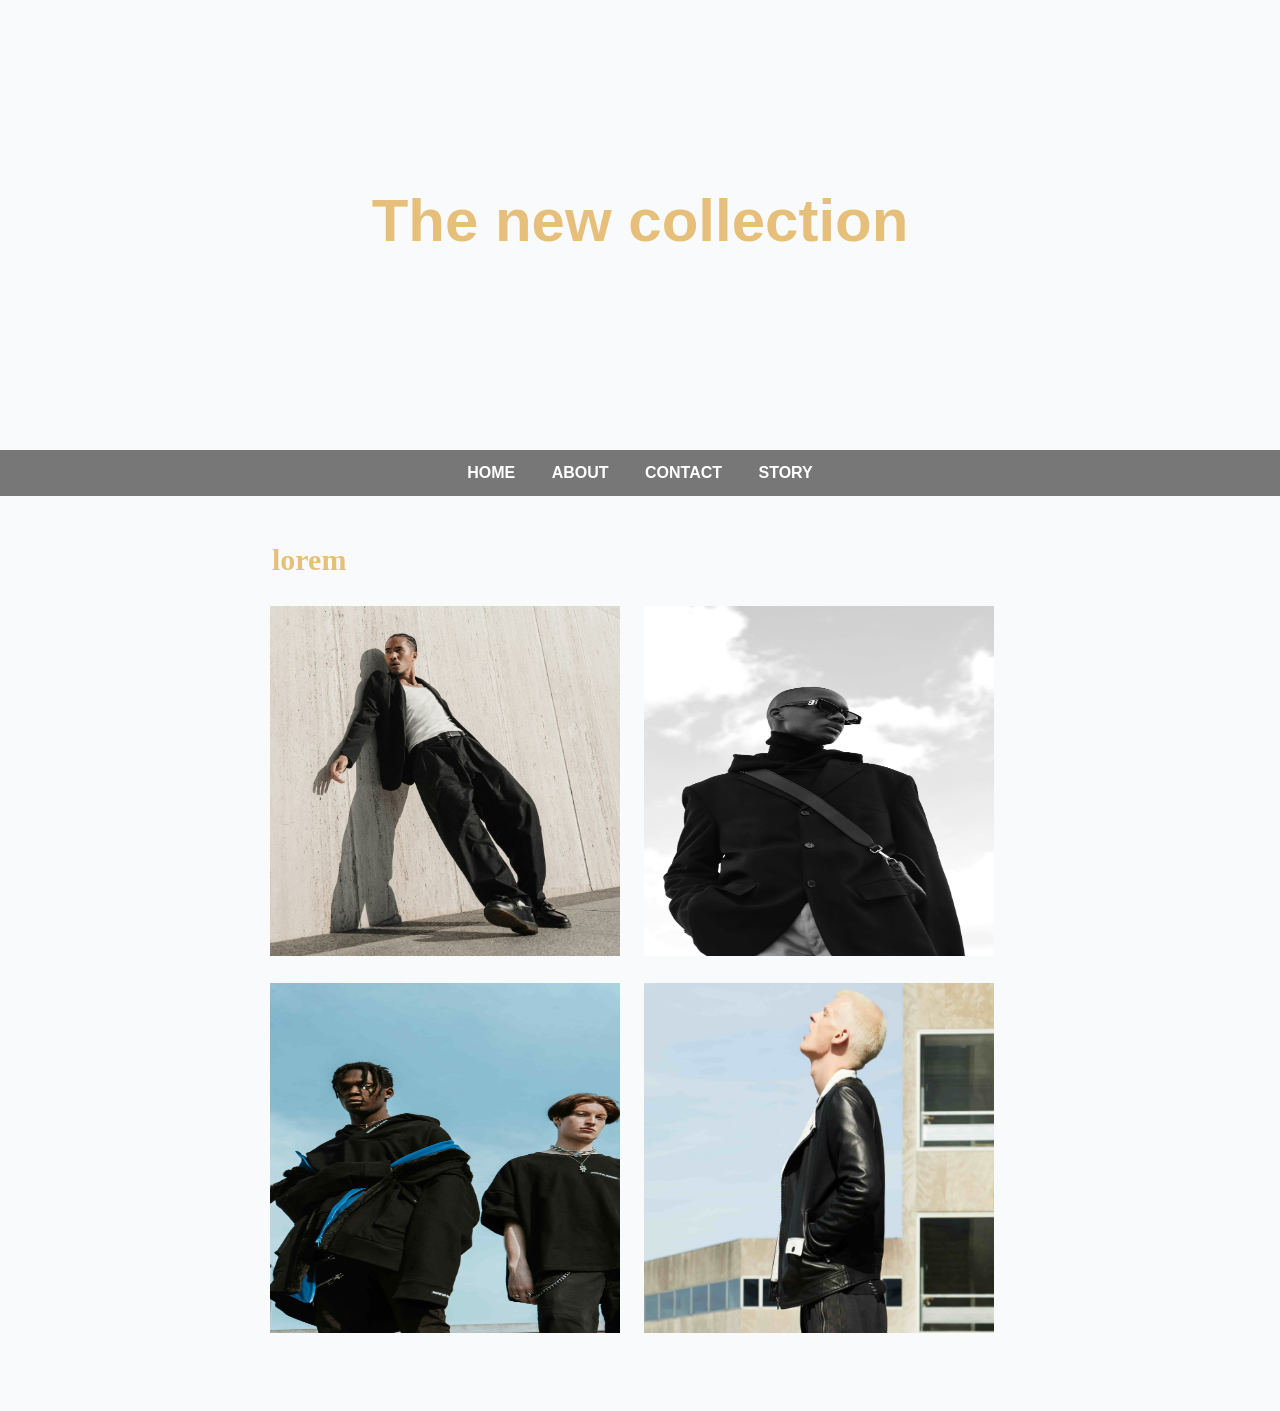
==== projeto moda/home.html @ cc37bfb7 "Add files via upload" ====
<!DOCTYPE html>
<html lang="pt-br">

<head>
    <meta charset="UTF-8">
    <meta name="viewport" content="width=device-width, initial-scale=1.0">
    <title>Document</title>
    <link rel="stylesheet" href="css/style.css">
    <link rel="preconnect" href="https://fonts.googleapis.com">
    <link rel="preconnect" href="https://fonts.gstatic.com" crossorigin>

</head>

<body>
    <header class="hero">
        <h1>The new collection</h1>
    </header>
</body>
<nav>
    <a href="home.html">HOME</a>
    <a href="about.html">ABOUT</a>
    <a href="index.html">CONTACT</a>
    <a href="story.html">STORY</a>
</nav>
<main>
    <section>
        <h2> lorem </h2>
        <figure> <img src="img.jpg/homem2.jpg"
                alt="homem de pele escura encostado na parede com uma jaqueta peta, camisa branca, calça preta e sapato preto"
                width="350"
                height="350"loading="lazy">
        </figure>

        <figure> <img src="img.jpg/homem1.jpg"
                alt="homem de pele escura com um sobretudo preto, calça alfaiataria e bolsa transversal"    width="350"
                height="350" loading="lazy">
        </figure>
        
            <figure> <img src="img.jpg/homens3.jpg" alt="homem de pele escura encostado na parede com uma jaqueta peta, camisa branca, calça preta e sapato preto"
                width="350"
                height="350"
                loading="lazy">
            </figure> <figure> <img src="img.jpg/homeb1.jpg" alt="homem de pele branca, com jaqueta de couro, calça preta e cabelo loiro"
                width="350"
                height="350"
                loading="lazy">
            </figure>

        </section>
    </section>
</main>

</html>
---- projeto moda/css/style.css ----
/* Reset e base */
*, *::before, *::after {
    box-sizing: border-box;
    margin: 0;
    padding: 0;
}
body {
    font-family: 'Segoe UI', Arial, sans-serif;
    font-size: 16px;
    line-height: 1.6;
    color: #e6c07a;
    background-color: #f8fafc;
  }

.hero{
    height: 50vh; /*altura da tela*/
    background-image: url(/img.jpg/homem1cortado.jpg);
    background-size: cover;
    filter: blur(100%) ; /*não esta funcionando, tenho que arrumar*/
    background-position: center;
    background-repeat: no-repeat;
    display: flex;
    justify-content: center;
    align-items: center;
    text-align: center;
}
header h1 {
    font-size: 60px;
    font-weight: 700;
    margin-bottom: 8px;
    font-family: sans-serif

  }
  nav {
    background-color: #777777;
    padding: 10px 16px;
    text-align: center;
  }
  nav a {
    color: white;
    text-decoration: none;
    padding: 8px 16px;
    border-radius: 6px;
    font-weight: 600;
    transition: background .2s;
  }
  nav a:hover {
    background: rgba(255,255,255,.15);
  }
  main {
    max-width: 800px;
    margin: 0 auto;
    padding: 40px 20px;
  }
  main {
    max-width: 800px;
    margin: 0 auto;
    padding: 40px 20px;
  }
  section { margin-bottom: 20px; }

  h2 {

    font-size: 30px;
    font-weight: 700;
    font-family: 'Times New Roman', Times, serif;
    color: #e6c07a;
    padding-left: 12px;
    margin-bottom: 12px;
  }
  
  figure{
    display:inline-block;
    margin: 10px;
    
  }
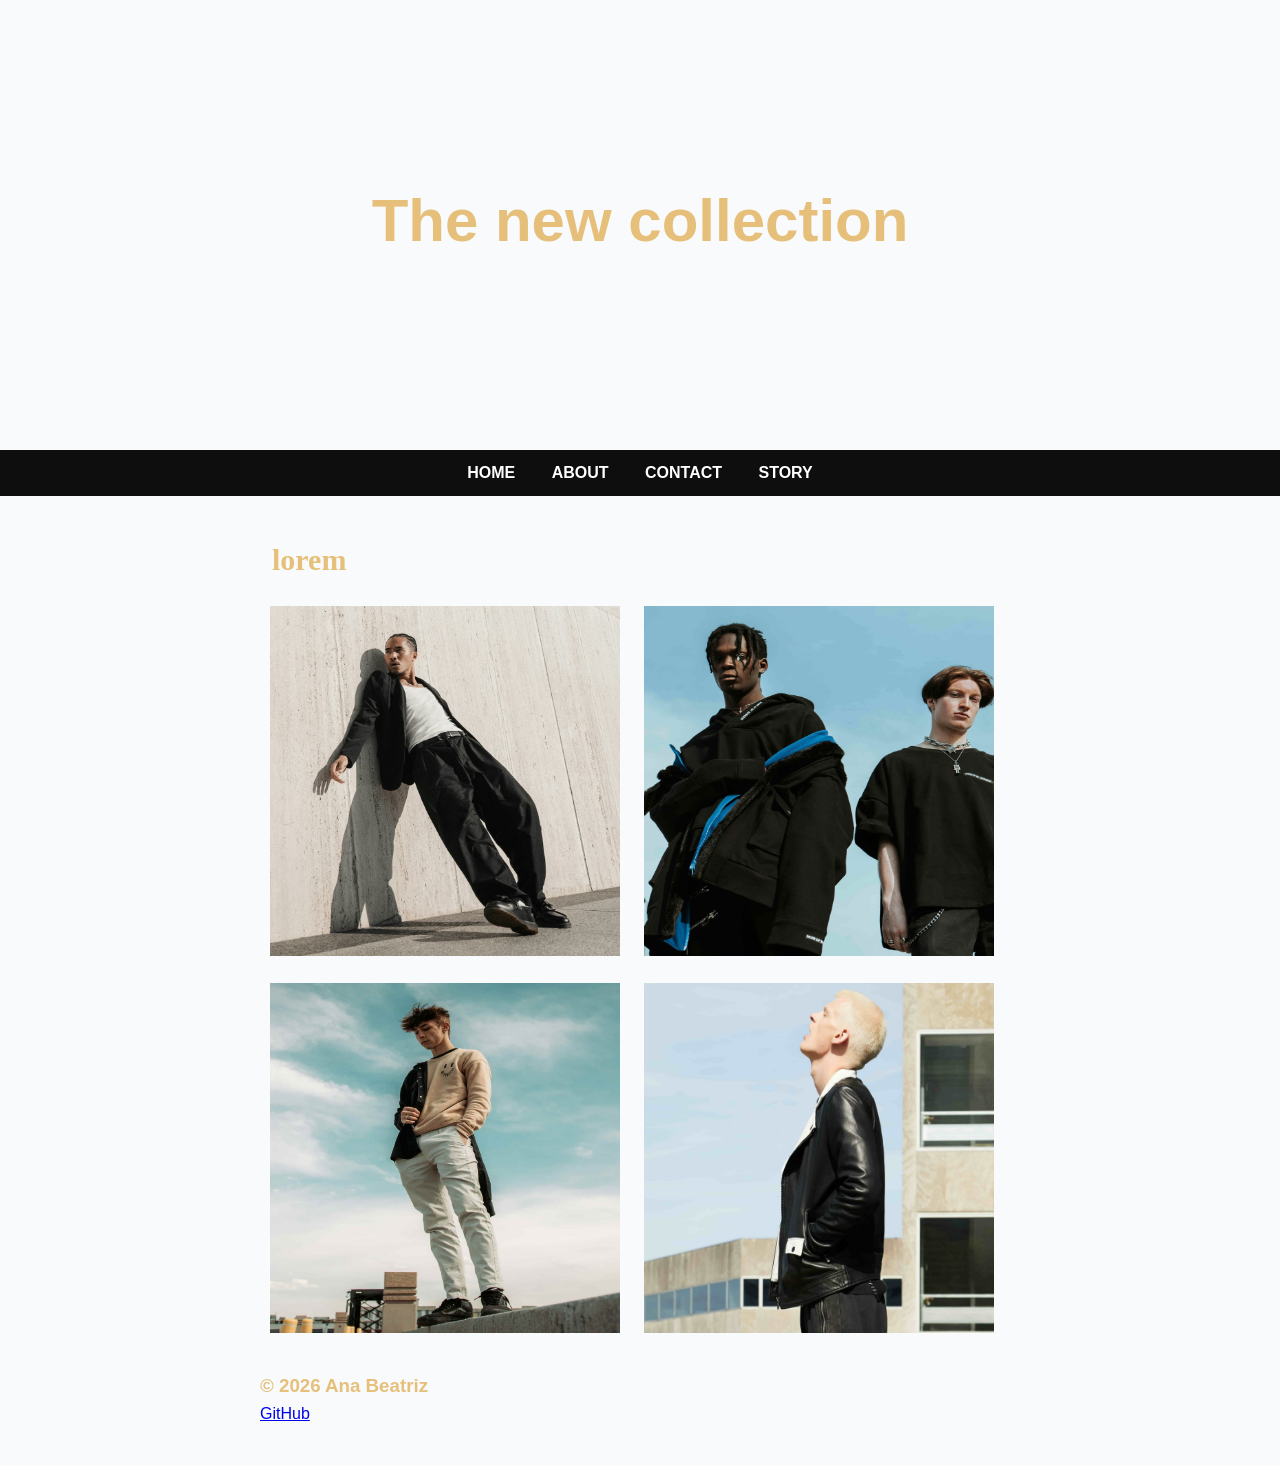
==== commit 1e7ef1eb: "Add files via upload" ====
--- a/projeto moda/home.html
+++ b/projeto moda/home.html
@@ -25,29 +25,24 @@
 <main>
     <section>
         <h2> lorem </h2>
-        <figure> <img src="img.jpg/homem2.jpg"
-                alt="homem de pele escura encostado na parede com uma jaqueta peta, camisa branca, calça preta e sapato preto"
-                width="350"
-                height="350"loading="lazy">
+        <figure> <img src="img.jpg/homem2.jpg" alt="homem na parede com uma jaqueta peta, camisa branca, calça preta e sapato preto" width="350" height="350" loading="lazy">
         </figure>
 
-        <figure> <img src="img.jpg/homem1.jpg"
-                alt="homem de pele escura com um sobretudo preto, calça alfaiataria e bolsa transversal"    width="350"
-                height="350" loading="lazy">
+        <figure> <img src="img.jpg/homens3.0.jpg" alt="homem da direita usando uma t-shirt over-size e homem da esquerda usando motetom preto e uma jaqueta preta com detalhe azul" width="350" height="350" loading="lazy">
         </figure>
-        
-            <figure> <img src="img.jpg/homens3.jpg" alt="homem de pele escura encostado na parede com uma jaqueta peta, camisa branca, calça preta e sapato preto"
-                width="350"
-                height="350"
-                loading="lazy">
-            </figure> <figure> <img src="img.jpg/homeb1.jpg" alt="homem de pele branca, com jaqueta de couro, calça preta e cabelo loiro"
-                width="350"
-                height="350"
-                loading="lazy">
-            </figure>
 
-        </section>
+        <figure> <img src="img.jpg/homem5.0.jpg" alt="homem com moletom beje, calça jeans branca e tenis preto" width="350" height="350" loading="lazy">
+        </figure>
+        <figure> <img src="img.jpg/homeb1.jpg" alt="homem, com jaqueta de couro, calça preta e cabelo loiro" width="350" height="350" loading="lazy">
+        </figure>
+
     </section>
+    <footer>
+        <h3>&copy; 2026 Ana Beatriz</h3>
+        <a href="https://github.com/beatrizx-x">GitHub</a>
+    </footer>
+
+
 </main>
 
 </html>
--- a/projeto moda/css/style.css
+++ b/projeto moda/css/style.css
@@ -1,78 +1,77 @@
 /* Reset e base */
-*, *::before, *::after {
-    box-sizing: border-box;
-    margin: 0;
-    padding: 0;
+*,
+*::before,
+*::after {
+  box-sizing: border-box;
+  margin: 0;
+  padding: 0;
 }
 body {
-    font-family: 'Segoe UI', Arial, sans-serif;
-    font-size: 16px;
-    line-height: 1.6;
-    color: #e6c07a;
-    background-color: #f8fafc;
-  }
+  font-family: "Segoe UI", Arial, sans-serif;
+  font-size: 16px;
+  line-height: 1.6;
+  color: #e6c07a;
+  background-color: #f8fafc;
+}
 
-.hero{
-    height: 50vh; /*altura da tela*/
-    background-image: url(/img.jpg/homem1cortado.jpg);
-    background-size: cover;
-    filter: blur(100%) ; /*não esta funcionando, tenho que arrumar*/
-    background-position: center;
-    background-repeat: no-repeat;
-    display: flex;
-    justify-content: center;
-    align-items: center;
-    text-align: center;
+.hero {
+  height: 50vh; /*altura da tela*/
+  background-image: url("/img.jpg/homem1cortado.jpg");
+  background-size: cover;
+  filter: blur(100%); /*não esta funcionando, tenho que arrumar*/
+  background-position: center;
+  background-repeat: no-repeat;
+  display: flex;
+  justify-content: center;
+  align-items: center;
+  text-align: center;
 }
 header h1 {
-    font-size: 60px;
-    font-weight: 700;
-    margin-bottom: 8px;
-    font-family: sans-serif
+  font-size: 60px;
+  font-weight: 700;
+  margin-bottom: 8px;
+  font-family: sans-serif;
+}
+nav {
+  background-color: #0e0e0e;
+  padding: 10px 16px;
+  text-align: center;
+}
+nav a {
+  color: white;
+  text-decoration: none;
+  padding: 8px 16px;
+  border-radius: 6px;
+  font-weight: 600;
+  transition: background 0.2s;
+}
+nav a:hover {
+  background: #e6c07a;
+}
+main {
+  max-width: 800px;
+  margin: 0 auto;
+  padding: 40px 20px;
+}
+main {
+  max-width: 800px;
+  margin: 0 auto;
+  padding: 40px 20px;
+}
+section {
+  margin-bottom: 20px;
+}
 
-  }
-  nav {
-    background-color: #777777;
-    padding: 10px 16px;
-    text-align: center;
-  }
-  nav a {
-    color: white;
-    text-decoration: none;
-    padding: 8px 16px;
-    border-radius: 6px;
-    font-weight: 600;
-    transition: background .2s;
-  }
-  nav a:hover {
-    background: rgba(255,255,255,.15);
-  }
-  main {
-    max-width: 800px;
-    margin: 0 auto;
-    padding: 40px 20px;
-  }
-  main {
-    max-width: 800px;
-    margin: 0 auto;
-    padding: 40px 20px;
-  }
-  section { margin-bottom: 20px; }
+h2 {
+  font-size: 30px;
+  font-weight: 700;
+  font-family: "Times New Roman", Times, serif;
+  color: #e6c07a;
+  padding-left: 12px;
+  margin-bottom: 12px;
+}
 
-  h2 {
-
-    font-size: 30px;
-    font-weight: 700;
-    font-family: 'Times New Roman', Times, serif;
-    color: #e6c07a;
-    padding-left: 12px;
-    margin-bottom: 12px;
-  }
-  
-  figure{
-    display:inline-block;
-    margin: 10px;
-    
-  }
-
-  +figure {
+  display: inline-block;
+  margin: 10px;
+}
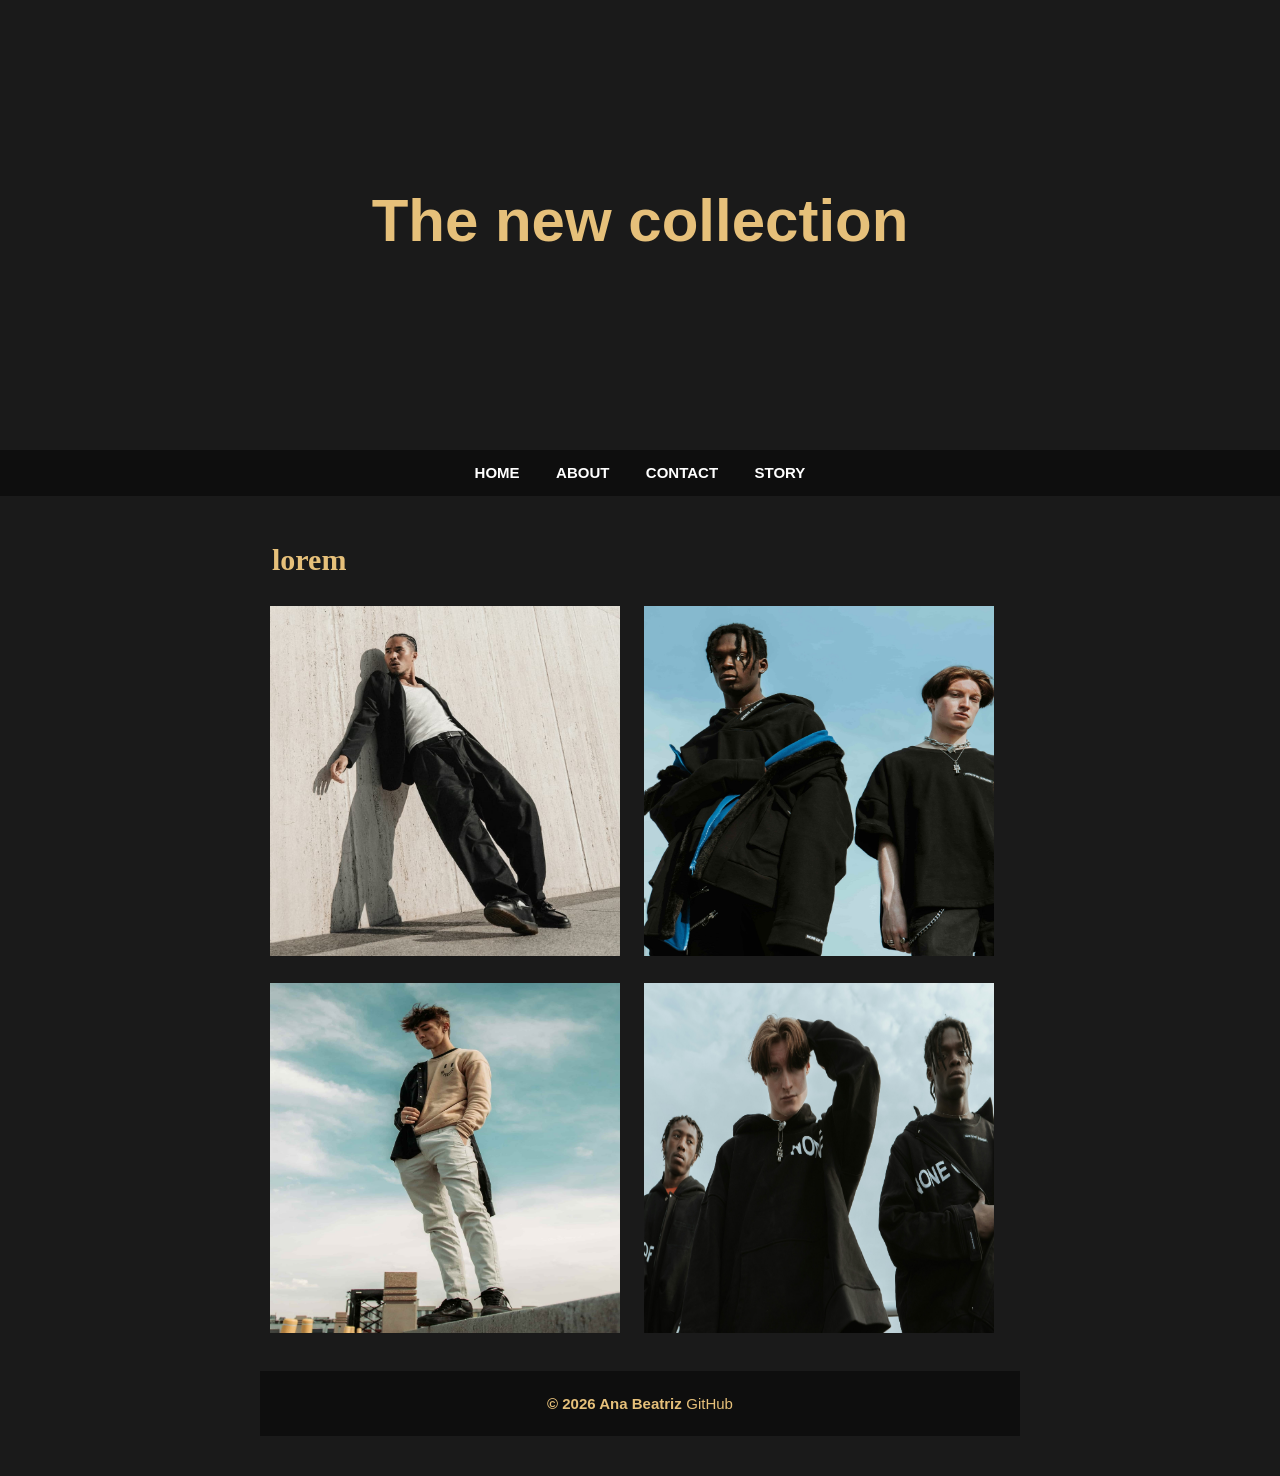
==== commit 692e19bf: "atualização da cor do body e imagem" ====
--- a/projeto moda/home.html
+++ b/projeto moda/home.html
@@ -1,48 +1,46 @@
-<!DOCTYPE html>
-<html lang="pt-br">
-
-<head>
-    <meta charset="UTF-8">
-    <meta name="viewport" content="width=device-width, initial-scale=1.0">
-    <title>Document</title>
-    <link rel="stylesheet" href="css/style.css">
-    <link rel="preconnect" href="https://fonts.googleapis.com">
-    <link rel="preconnect" href="https://fonts.gstatic.com" crossorigin>
-
-</head>
-
-<body>
-    <header class="hero">
-        <h1>The new collection</h1>
-    </header>
-</body>
-<nav>
-    <a href="home.html">HOME</a>
-    <a href="about.html">ABOUT</a>
-    <a href="index.html">CONTACT</a>
-    <a href="story.html">STORY</a>
-</nav>
-<main>
-    <section>
-        <h2> lorem </h2>
-        <figure> <img src="img.jpg/homem2.jpg" alt="homem na parede com uma jaqueta peta, camisa branca, calça preta e sapato preto" width="350" height="350" loading="lazy">
-        </figure>
-
-        <figure> <img src="img.jpg/homens3.0.jpg" alt="homem da direita usando uma t-shirt over-size e homem da esquerda usando motetom preto e uma jaqueta preta com detalhe azul" width="350" height="350" loading="lazy">
-        </figure>
-
-        <figure> <img src="img.jpg/homem5.0.jpg" alt="homem com moletom beje, calça jeans branca e tenis preto" width="350" height="350" loading="lazy">
-        </figure>
-        <figure> <img src="img.jpg/homeb1.jpg" alt="homem, com jaqueta de couro, calça preta e cabelo loiro" width="350" height="350" loading="lazy">
-        </figure>
-
-    </section>
-    <footer>
-        <h3>&copy; 2026 Ana Beatriz</h3>
-        <a href="https://github.com/beatrizx-x">GitHub</a>
-    </footer>
-
-
-</main>
-
+<!DOCTYPE html>
+<html lang="pt-br">
+
+<head>
+    <meta charset="UTF-8">
+    <meta name="viewport" content="width=device-width, initial-scale=1.0">
+    <title>Document</title>
+    <link rel="stylesheet" href="css/style.css">
+    <link rel="preconnect" href="https://fonts.googleapis.com">
+    <link rel="preconnect" href="https://fonts.gstatic.com" crossorigin>
+
+</head>
+
+<body>
+    <header class="hero">
+        <h1>The new collection</h1>
+    </header>
+    <nav>
+
+        <a href="home.html">HOME</a>
+        <a href="about.html">ABOUT</a>
+        <a href="index.html">CONTACT</a>
+        <a href="story.html">STORY</a>
+    </nav>
+    <main>
+        <section>
+            <h2> lorem </h2>
+            <figure> <img src="img.jpg/homem2.jpg" alt="homem na parede com uma jaqueta peta, camisa branca, calça preta e sapato preto" width="350" height="350" loading="lazy">
+            </figure>
+
+            <figure> <img src="img.jpg/homens3.0.jpg" alt="homem da direita usando uma t-shirt over-size e homem da esquerda usando motetom preto e uma jaqueta preta com detalhe azul" width="350" height="350" loading="lazy">
+            </figure>
+
+            <figure> <img src="img.jpg/homem5.0.jpg" alt="homem com moletom beje, calça jeans branca e tenis preto" width="350" height="350" loading="lazy">
+            </figure>
+            <figure> <img src="img.jpg/homenss3.jpg" alt="homem, com jaqueta de couro, calça preta e cabelo loiro" width="350" height="350" loading="lazy">
+            </figure>
+
+        </section>
+        <footer>
+            <h3>&copy; 2026 Ana Beatriz</h3>
+            <a href="https://github.com/beatrizx-x">GitHub</a>
+        </footer>
+</body>
+
 </html>
--- a/projeto moda/css/style.css
+++ b/projeto moda/css/style.css
@@ -11,14 +11,14 @@
   font-size: 16px;
   line-height: 1.6;
   color: #e6c07a;
-  background-color: #f8fafc;
+  background-color: #1a1a1a;
 }
 
 .hero {
   height: 50vh; /*altura da tela*/
   background-image: url("/img.jpg/homem1cortado.jpg");
   background-size: cover;
-  filter: blur(100%); /*não esta funcionando, tenho que arrumar*/
+  /*filter: blur(10px); não esta funcionando, tenho que arrumar*/
   background-position: center;
   background-repeat: no-repeat;
   display: flex;
@@ -37,6 +37,14 @@
   padding: 10px 16px;
   text-align: center;
 }
+a{
+  text-decoration: none;
+  color: #e6c07a;
+  font-size: 15px;
+  font-family: Verdana, Geneva, Tahoma, sans-serif;
+  font-weight: 15px;
+
+}
 nav a {
   color: white;
   text-decoration: none;
@@ -45,6 +53,7 @@
   font-weight: 600;
   transition: background 0.2s;
 }
+
 nav a:hover {
   background: #e6c07a;
 }
@@ -75,3 +84,16 @@
   display: inline-block;
   margin: 10px;
 }
+h3{
+  display: inline;
+  font-size: 15px;
+  font-family: Verdana, Geneva, Tahoma, sans-serif;
+  font-weight: 15px;
+} footer {
+  background-color: #0e0e0e;
+  color: #e6c07a;
+width: 100%;
+  text-align: center;
+  padding: 20px 0;
+  height: max-content;
+}
